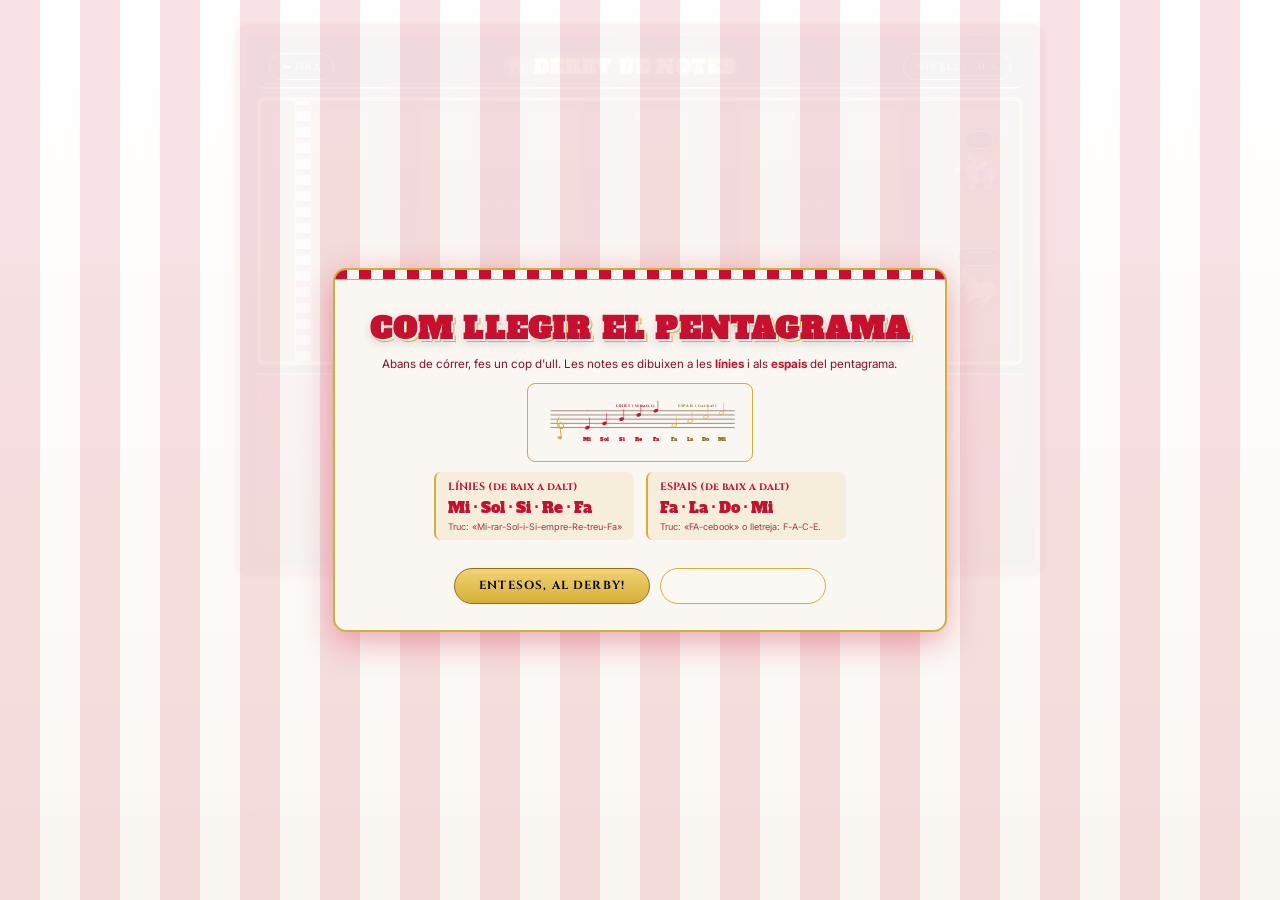
==== jocs/derby/index.html @ 0a85759d "1" ====
<!DOCTYPE html>
<html lang="ca">
<head>
<meta charset="UTF-8">
<meta name="viewport" content="width=device-width, initial-scale=1.0">
<title>Derby de Notes — Fira Musical</title>
<link rel="stylesheet" href="../../style.css">
<style>
  body {
    margin: 0;
    overflow: hidden;
    height: 100vh;
    display: flex;
    flex-direction: column;
    align-items: center;
    justify-content: center;
    user-select: none;
  }

  #game-cabinet {
    width: 95vw;
    height: 92vh;
    background:
      radial-gradient(ellipse at top, rgba(212, 175, 55, 0.18) 0%, transparent 60%),
      linear-gradient(180deg, #2A0E14 0%, #14070A 100%);
    border: 18px solid var(--circ-vermell-fosc);
    border-radius: 20px;
    box-shadow:
      inset 0 0 60px rgba(0, 0, 0, 0.9),
      0 0 40px rgba(200, 16, 46, 0.4),
      0 0 0 4px var(--circ-daurat);
    display: flex;
    flex-direction: column;
    padding: 16px;
    box-sizing: border-box;
    position: relative;
  }

  header {
    display: flex;
    justify-content: space-between;
    align-items: center;
    padding: 10px 18px;
    border-bottom: 3px double var(--circ-daurat);
    margin-bottom: 12px;
    background: rgba(0, 0, 0, 0.5);
    border-radius: 10px;
  }

  header h1 {
    font-family: 'Alfa Slab One', 'Georgia', serif;
    font-size: 1.8rem;
    color: #FFE082;
    text-shadow:
      0 2px 6px rgba(0,0,0,0.9),
      0 0 10px rgba(255,224,130,0.8),
      0 0 24px rgba(212,175,55,0.6);
    letter-spacing: 0.04em;
    margin: 0;
  }

  .pill {
    background: rgba(0, 0, 0, 0.6);
    padding: 8px 18px;
    border-radius: 999px;
    border: 1.5px solid var(--circ-daurat);
    font-family: 'Cinzel', serif;
    font-size: 0.95rem;
    letter-spacing: 0.1em;
    color: var(--circ-crema);
    cursor: pointer;
    transition: all 0.2s;
  }

  .pill:hover { background: rgba(212, 175, 55, 0.2); transform: translateY(-1px); }
  .pill .num { color: var(--circ-daurat-clar); font-weight: 700; }

  #racetrack {
    flex: 1;
    background:
      repeating-linear-gradient(90deg, #6B3410 0, #6B3410 80px, #8B4513 80px, #8B4513 160px);
    border: 6px solid var(--circ-daurat);
    border-radius: 10px;
    position: relative;
    overflow: hidden;
    display: flex;
    flex-direction: column;
    justify-content: space-around;
    padding: 20px 0;
    box-shadow: inset 0 0 30px rgba(0, 0, 0, 0.7);
  }

  .lane {
    height: 100px;
    border-bottom: 2px dashed rgba(212, 175, 55, 0.4);
    position: relative;
    display: flex;
    align-items: center;
  }

  .lane:last-child { border-bottom: none; }

  .runner {
    width: 100px;
    height: 80px;
    position: absolute;
    right: 10px;
    font-size: 4rem;
    display: flex;
    justify-content: center;
    align-items: center;
    filter: drop-shadow(4px 4px 6px rgba(0, 0, 0, 0.7));
    transition: right 0.5s cubic-bezier(0.25, 0.46, 0.45, 0.94);
    z-index: 10;
  }

  .runner-label {
    position: absolute;
    top: -22px;
    font-family: 'Cinzel', serif;
    font-size: 0.85rem;
    background: rgba(0, 0, 0, 0.85);
    padding: 3px 10px;
    border-radius: 999px;
    color: white;
    white-space: nowrap;
    letter-spacing: 0.1em;
    border: 1px solid var(--circ-daurat);
  }

  #finish-line {
    position: absolute;
    left: 50px;
    top: 0;
    bottom: 0;
    width: 24px;
    background: repeating-linear-gradient(0deg,
      var(--circ-crema), var(--circ-crema) 12px,
      var(--circ-vermell), var(--circ-vermell) 24px);
    z-index: 5;
    box-shadow: 0 0 12px rgba(0, 0, 0, 0.8), 0 0 20px var(--circ-daurat);
    border-left: 2px solid var(--circ-daurat);
    border-right: 2px solid var(--circ-daurat);
  }

  #control-panel {
    background: linear-gradient(180deg, var(--circ-vermell-fosc) 0%, #4A0712 100%);
    border-top: 4px solid var(--circ-daurat);
    padding: 18px;
    border-radius: 0 0 12px 12px;
    height: 270px;
    display: flex;
    flex-direction: column;
    align-items: center;
    gap: 14px;
    margin-top: 12px;
  }

  #question-display {
    background: rgba(0, 0, 0, 0.7);
    color: var(--circ-daurat-clar);
    font-family: 'Cinzel', serif;
    font-size: 1.4rem;
    padding: 16px;
    border: 2px solid var(--circ-daurat);
    border-radius: 12px;
    width: 85%;
    text-align: center;
    box-shadow: 0 0 20px rgba(212, 175, 55, 0.3);
    min-height: 80px;
    display: flex;
    align-items: center;
    justify-content: center;
    flex-wrap: wrap;
    gap: 12px;
  }

  #question-display svg { max-height: 100px; }
  #question-display .figura-gran { font-size: 3.5rem; line-height: 1; }

  #answers-container {
    display: flex;
    gap: 16px;
    width: 100%;
    justify-content: center;
  }

  .ans-btn {
    background: linear-gradient(180deg, var(--circ-crema) 0%, #E5DDD0 100%);
    color: var(--circ-vermell-fosc);
    font-family: 'Cinzel', serif;
    font-weight: 700;
    font-size: 1.1rem;
    letter-spacing: 0.05em;
    padding: 16px;
    border: 3px solid var(--circ-daurat);
    border-radius: 12px;
    width: 24%;
    cursor: pointer;
    box-shadow: 0 5px 0 var(--circ-daurat-fosc), 0 8px 14px rgba(0, 0, 0, 0.5);
    transition: 0.12s;
  }

  .ans-btn:active { transform: translateY(4px); box-shadow: 0 1px 0 var(--circ-daurat-fosc); }
  .ans-btn:hover:not(:disabled) { background: white; transform: translateY(-1px); }
  .ans-btn:disabled { cursor: default; opacity: 0.8; }

  .correct {
    background: linear-gradient(180deg, #4caf50, #2e7d32) !important;
    border-color: #1b5e20 !important;
    color: white !important;
    box-shadow: 0 0 24px #4caf50 !important;
  }

  .wrong {
    background: linear-gradient(180deg, var(--circ-vermell-brillant), var(--circ-vermell-fosc)) !important;
    border-color: var(--circ-negre) !important;
    color: white !important;
    animation: shake 0.3s;
  }

  @keyframes shake {
    0%, 100% { transform: translateX(0); }
    25% { transform: translateX(-6px); }
    75% { transform: translateX(6px); }
  }

  .modal {
    position: fixed;
    inset: 0;
    background:
      repeating-linear-gradient(90deg,
        rgba(200, 16, 46, 0.12) 0,
        rgba(200, 16, 46, 0.12) 60px,
        transparent 60px,
        transparent 120px),
      linear-gradient(180deg, rgba(255,255,255,0.96), rgba(250,247,242,0.98));
    z-index: 2000;
    display: flex;
    justify-content: center;
    align-items: center;
  }

  .modal-box {
    background: var(--circ-crema);
    border: 3px double var(--circ-daurat);
    padding: 40px 48px;
    text-align: center;
    border-radius: 20px;
    max-width: 880px;
    width: 92%;
    box-shadow:
      inset 0 2px 0 rgba(255,255,255,0.9),
      0 14px 50px rgba(200, 16, 46, 0.35);
    display: flex;
    flex-direction: column;
    align-items: center;
    position: relative;
    overflow: hidden;
  }
  .modal-box::before {
    content: '';
    position: absolute;
    top: 0; left: 0; right: 0;
    height: 14px;
    background: repeating-linear-gradient(90deg,
      var(--circ-vermell) 0, var(--circ-vermell) 18px,
      var(--circ-crema) 18px, var(--circ-crema) 36px);
    border-bottom: 2px solid var(--circ-daurat);
  }

  .modal-box h1 {
    font-family: 'Alfa Slab One', 'Georgia', serif;
    color: var(--circ-vermell);
    text-shadow:
      3px 3px 0 var(--circ-crema),
      4px 4px 0 var(--circ-daurat),
      0 6px 16px rgba(0,0,0,0.15);
    font-size: 2.8rem;
    margin: 18px 0 12px;
    letter-spacing: 0.04em;
  }

  .modal-box p { font-family: 'Inter', sans-serif; color: var(--circ-vermell-fosc); font-size: 1.1rem; }

  #level-grid {
    display: grid;
    grid-template-columns: repeat(3, 1fr);
    gap: 18px;
    margin-top: 28px;
    width: 100%;
  }

  .level-btn {
    background: linear-gradient(180deg, var(--circ-vermell-brillant), var(--circ-vermell));
    border: 3px solid var(--circ-daurat);
    color: var(--circ-crema);
    padding: 22px 16px;
    cursor: pointer;
    border-radius: 12px;
    font-family: 'Cinzel', 'Georgia', serif;
    font-size: 1rem;
    transition: 0.25s;
    display: flex;
    flex-direction: column;
    justify-content: center;
    align-items: center;
    gap: 8px;
    min-height: 110px;
    text-align: center;
    box-shadow: inset 0 2px 0 rgba(255,255,255,0.3), 0 6px 16px rgba(200,16,46,0.35);
  }

  .level-btn:hover {
    transform: translateY(-4px) scale(1.03);
    box-shadow: 0 12px 28px rgba(200, 16, 46, 0.5), 0 0 24px rgba(212,175,55,0.55);
  }

  .level-btn .nivell-num {
    font-family: 'Alfa Slab One', 'Georgia', serif;
    color: var(--circ-daurat-clar);
    font-size: 1.3rem;
    text-shadow: 0 2px 4px rgba(0,0,0,0.4);
  }

  .level-btn.completed {
    background: linear-gradient(180deg, #66bb6a, #2e7d32);
    border-color: var(--circ-daurat);
    box-shadow: 0 0 20px rgba(76, 175, 80, 0.5);
  }

  .level-btn.completed::after { content: "🏆"; font-size: 1.4rem; }

  .btn-modal {
    background: linear-gradient(180deg, var(--circ-daurat-clar), var(--circ-daurat));
    border: 2px solid var(--circ-daurat-fosc);
    padding: 14px 36px;
    font-family: 'Cinzel', serif;
    font-size: 1.1rem;
    font-weight: 700;
    letter-spacing: 0.1em;
    cursor: pointer;
    margin-top: 18px;
    border-radius: 999px;
    color: var(--circ-negre);
    text-transform: uppercase;
    transition: 0.2s;
  }

  .btn-modal:hover { background: var(--circ-crema); transform: translateY(-2px); }
  .btn-modal.secundari { background: rgba(255,255,255,0.1); color: var(--circ-crema); border-color: var(--circ-daurat); }
</style>
<script src="../../data/escalat.js" defer></script>
</head>
<body>

<div class="fons-circ"></div>

<div id="game-cabinet">
  <header>
    <div class="pill" onclick="sortirAFira()">⬅ FIRA</div>
    <h1>🏇 DERBY DE NOTES</h1>
    <div class="pill" onclick="showMenu()">NIVELLS · <span class="num" id="wins-display">0</span>/6</div>
  </header>

  <div id="racetrack">
    <div id="finish-line"></div>
    <div class="lane">
      <div class="runner" id="runner-player">
        🏇
        <div class="runner-label" style="color:#FFD700">TU</div>
      </div>
    </div>
    <div class="lane">
      <div class="runner" id="runner-house">
        🐎
        <div class="runner-label" style="color:var(--circ-vermell-brillant)">RIVAL</div>
      </div>
    </div>
  </div>

  <div id="control-panel">
    <div id="question-display">...</div>
    <div id="answers-container"></div>
  </div>
</div>

<div id="modal-tutorial" class="modal" style="display:none;">
  <div class="modal-box" style="max-width: 920px;">
    <h1>COM LLEGIR EL PENTAGRAMA</h1>
    <p style="margin-bottom:18px;">Abans de córrer, fes un cop d'ull. Les notes es dibuixen a les <strong style="color:var(--circ-vermell);">línies</strong> i als <strong style="color:var(--circ-vermell);">espais</strong> del pentagrama.</p>

    <div id="tutorial-svg" style="background:var(--circ-crema); padding:18px; border-radius:12px; border:2px solid var(--circ-daurat); margin-bottom:16px;"></div>

    <div style="display:grid; grid-template-columns:1fr 1fr; gap:18px; font-family:'Inter',sans-serif; color:var(--circ-vermell-fosc); text-align:left; max-width:780px;">
      <div style="background:rgba(212,175,55,0.12); padding:12px 18px; border-radius:10px; border-left:4px solid var(--circ-daurat);">
        <div style="font-family:'Cinzel',serif; font-weight:700; color:var(--circ-vermell); margin-bottom:6px;">LÍNIES (de baix a dalt)</div>
        <div style="font-size:1.4rem; font-family:'Alfa Slab One',serif; color:var(--circ-vermell);">Mi · Sol · Si · Re · Fa</div>
        <div style="font-size:0.85rem; opacity:0.8; margin-top:4px;">Truc: «Mi-rar-Sol-i-Si-empre-Re-treu-Fa»</div>
      </div>
      <div style="background:rgba(212,175,55,0.12); padding:12px 18px; border-radius:10px; border-left:4px solid var(--circ-daurat);">
        <div style="font-family:'Cinzel',serif; font-weight:700; color:var(--circ-vermell); margin-bottom:6px;">ESPAIS (de baix a dalt)</div>
        <div style="font-size:1.4rem; font-family:'Alfa Slab One',serif; color:var(--circ-vermell);">Fa · La · Do · Mi</div>
        <div style="font-size:0.85rem; opacity:0.8; margin-top:4px;">Truc: «FA-cebook» o lletreja: F-A-C-E.</div>
      </div>
    </div>

    <div style="margin-top:24px; display:flex; gap:14px; flex-wrap:wrap; justify-content:center;">
      <button class="btn-modal" onclick="tancarTutorial(true)">ENTESOS, AL DERBY!</button>
      <button class="btn-modal secundari" onclick="tancarTutorial(false)">SALTAR PER ARA</button>
    </div>
  </div>
</div>

<div id="modal-start" class="modal">
  <div class="modal-box">
    <h1>HIPÒDROM DE LA FIRA</h1>
    <p>Escull un nivell. Encerta ràpid per avançar el cavall i guanyar la cursa.</p>
    <div id="level-grid"></div>
    <div style="display:flex; gap:14px; margin-top:8px;">
      <button class="btn-modal secundari" onclick="obrirTutorial()">📖 REPASSAR PENTAGRAMA</button>
      <button class="btn-modal secundari" onclick="sortirAFira()">⬅ TORNAR A LA FIRA</button>
    </div>
  </div>
</div>

<div id="modal-result" class="modal" style="display:none;">
  <div class="modal-box">
    <h1 id="result-title">VICTÒRIA!</h1>
    <p id="result-msg">El teu cavall ha arribat primer!</p>
    <div style="display:flex; gap:20px; justify-content:center; margin-top: 12px;">
      <button class="btn-modal" onclick="showMenu()">NIVELLS</button>
      <button class="btn-modal secundari" onclick="game.replayLevel()">REPETIR</button>
    </div>
  </div>
</div>

<script src="../../data/notes.js"></script>
<script src="../../data/figures.js"></script>
<script src="../../data/stats.js"></script>
<script>

  const STORAGE_KEY = 'fira_musical_progres';

  function carregarProgresGlobal() {
    try { return JSON.parse(localStorage.getItem(STORAGE_KEY)) || {}; }
    catch { return {}; }
  }

  function desarEstrellesJoc(idJoc, estrelles) {
    const p = carregarProgresGlobal();
    p[idJoc] = Math.max(p[idJoc] || 0, estrelles);
    localStorage.setItem(STORAGE_KEY, JSON.stringify(p));
  }

  function sortirAFira() { window.location.href = '../../index.html'; }

  const N = window.FIRA_NOTES;
  const F = window.FIRA_FIGURES;

  function svgNota(nota) {
    return `<div style="background:rgba(250,247,242,0.95);padding:8px;border-radius:8px;width:180px;height:110px;">${N.svgPentagrama(nota, { ample: 200, alt: 110 })}</div>`;
  }

  function preguntaNota(nivell) {
    const correcta = N.aleatoria(nivell);
    const dist = N.distractors(correcta, 2, nivell);
    const opcions = [correcta, ...dist];
    return {
      q: svgNota(correcta) + `<div style="font-family:'Cinzel',serif;width:100%;">Quina nota és?</div>`,
      options: opcions.map(o => o.nom),
      correct: 0,
      _shuffleKey: correcta.nom
    };
  }

  function preguntaFigura() {
    const correcta = F.aleatoria();
    const dist = F.distractors(correcta, 2);
    return {
      q: `<div class="figura-gran">${correcta.simbol}</div><div style="width:100%;">Quina figura és?</div>`,
      options: [correcta.nom, ...dist.map(d => d.nom)],
      correct: 0
    };
  }

  function preguntaValor() {
    const correcta = F.aleatoria();
    const equiv = {
      'rodona': 'Val 4 negres',
      'blanca': 'Val 2 negres',
      'negra':  'Val 1 pulsació',
      'corxera': 'Val mitja negra',
      'semicorxera': "Val un quart de negra"
    };
    const dist = F.distractors(correcta, 2);
    return {
      q: `<div style="width:100%;">Quina figura ${equiv[correcta.id].toLowerCase()}?</div>`,
      options: [correcta.nom, ...dist.map(d => d.nom)],
      correct: 0
    };
  }

  function preguntaEquivalencia() {
    const tipus = Math.random();
    if (tipus < 0.5) {
      const fig = F.FIGURES[Math.floor(Math.random() * 4)];
      const correctaText = fig.simbol + ' = ' + fig.valor + ' negr' + (fig.valor === 1 ? 'a' : 'es');
      return {
        q: `<div style="width:100%;">Quina equivalència és correcta?</div>`,
        options: [correctaText, fig.simbol + ' = ' + (fig.valor * 2) + ' negres', fig.simbol + ' = ' + (fig.valor / 2) + ' negres'],
        correct: 0
      };
    } else {
      const a = F.MAPA.blanca, b = F.MAPA.negra;
      const opcionsCorr = ['Una blanca = 2 negres', 'Una rodona = 4 negres', 'Una negra = 2 corxeres', 'Una corxera = 2 semicorxeres'];
      const opcionsErr = ['Una blanca = 4 negres', 'Una negra = 2 blanques', 'Una rodona = 2 blanques i 1 negra', 'Una corxera = 1 negra'];
      const c = opcionsCorr[Math.floor(Math.random() * opcionsCorr.length)];
      const e1 = opcionsErr[Math.floor(Math.random() * opcionsErr.length)];
      let e2 = opcionsErr[Math.floor(Math.random() * opcionsErr.length)];
      while (e2 === e1) e2 = opcionsErr[Math.floor(Math.random() * opcionsErr.length)];
      return {
        q: `<div style="width:100%;">Quina equivalència és correcta?</div>`,
        options: [c, e1, e2],
        correct: 0
      };
    }
  }

  function generarPool(generador, n) {
    const pool = [];
    for (let i = 0; i < n; i++) pool.push(generador());
    return pool;
  }

  const NIVELLS_DERBY = [
    {
      nom: "Notes en línia",
      descripcio: "Mi · Sol · Si · Re · Fa",
      poolFn: () => generarPool(() => preguntaNota(1), 18)
    },
    {
      nom: "Notes en espai",
      descripcio: "Fa · La · Do · Mi",
      poolFn: () => generarPool(() => preguntaNota(2), 18)
    },
    {
      nom: "Pentagrama complet",
      descripcio: "Totes les notes",
      poolFn: () => generarPool(() => preguntaNota(3), 20)
    },
    {
      nom: "Reconèixer figures",
      descripcio: "Rodona, blanca, negra…",
      poolFn: () => generarPool(preguntaFigura, 18)
    },
    {
      nom: "Valor de les figures",
      descripcio: "Quant val cada una?",
      poolFn: () => generarPool(preguntaValor, 18)
    },
    {
      nom: "Equivalències",
      descripcio: "El gran repte",
      poolFn: () => generarPool(preguntaEquivalencia, 18)
    }
  ];

  class Game {
    constructor() {
      this.isPlaying = false;
      this.audioCtx = null;
      this.currentLevel = 0;
      this.currentPool = [];
      this.playerPos = 10;
      this.housePos = 10;
      this.finishLine = 0;
      this.houseInterval = null;
      this.completedLevels = this.loadCompleted();
    }

    loadCompleted() {
      try {
        const data = JSON.parse(localStorage.getItem('derby_completed')) || [];
        return data.length === 6 ? data : [false, false, false, false, false, false];
      } catch { return [false, false, false, false, false, false]; }
    }

    saveCompleted() {
      localStorage.setItem('derby_completed', JSON.stringify(this.completedLevels));
      const completats = this.completedLevels.filter(x => x).length;
      let estrelles = 0;
      if (completats >= 1) estrelles = 1;
      if (completats >= 3) estrelles = 2;
      if (completats >= 6) estrelles = 3;
      desarEstrellesJoc('derby', estrelles);
      window.FiraStats && FiraStats.registrar('derby', 'nivell_completat');
      window.FiraStats && FiraStats.registrar('derby', 'estrelles_actualitzades', { estrelles });
    }

    initLevel(levelIdx) {
      this.currentLevel = levelIdx;
      document.getElementById('modal-start').style.display = 'none';
      this.initAudio();
      this.resetRace();
      window.FiraStats && FiraStats.registrar('derby', 'partida_iniciada', { nivell: levelIdx });
    }

    initAudio() {
      if (!this.audioCtx) {
        this.audioCtx = new (window.AudioContext || window.webkitAudioContext)();
      }
    }

    playTone(freq, type, duration) {
      if (!this.audioCtx) return;
      const osc = this.audioCtx.createOscillator();
      const gain = this.audioCtx.createGain();
      osc.type = type;
      osc.frequency.setValueAtTime(freq, this.audioCtx.currentTime);
      gain.gain.setValueAtTime(0.1, this.audioCtx.currentTime);
      gain.gain.exponentialRampToValueAtTime(0.01, this.audioCtx.currentTime + duration);
      osc.connect(gain);
      gain.connect(this.audioCtx.destination);
      osc.start();
      osc.stop(this.audioCtx.currentTime + duration);
    }

    playFanfare() {
      [523, 659, 783, 1046].forEach((f, i) => {
        setTimeout(() => this.playTone(f, 'square', 0.3), i * 150);
      });
    }

    playGallop() {
      if (!this.audioCtx) return;
      const bufferSize = this.audioCtx.sampleRate * 0.1;
      const buffer = this.audioCtx.createBuffer(1, bufferSize, this.audioCtx.sampleRate);
      const data = buffer.getChannelData(0);
      for (let i = 0; i < bufferSize; i++) data[i] = Math.random() * 2 - 1;
      const noise = this.audioCtx.createBufferSource();
      noise.buffer = buffer;
      const gain = this.audioCtx.createGain();
      gain.gain.value = 0.1;
      noise.connect(gain);
      gain.connect(this.audioCtx.destination);
      noise.start();
    }

    resetRace() {
      document.getElementById('modal-result').style.display = 'none';
      this.isPlaying = true;
      this.playerPos = 10;
      this.housePos = 10;
      this.updatePositions();

      const trackWidth = document.getElementById('racetrack').offsetWidth;
      this.finishLine = trackWidth - 80;

      this.playFanfare();

      this.currentPool = NIVELLS_DERBY[this.currentLevel].poolFn();
      this.currentPool.sort(() => Math.random() - 0.5);

      this.nextQuestion();
      this.startHouseAI();
    }

    updatePositions() {
      document.getElementById('runner-player').style.right = this.playerPos + 'px';
      document.getElementById('runner-house').style.right = this.housePos + 'px';
    }

    startHouseAI() {
      if (this.houseInterval) clearInterval(this.houseInterval);
      const baseSpeed = 0.3 + (this.currentLevel * 0.12);
      const mistakeChance = Math.max(0.05, 0.2 - (this.currentLevel * 0.025));

      this.houseInterval = setInterval(() => {
        if (!this.isPlaying) return;
        if (Math.random() < mistakeChance) return;
        const speed = baseSpeed + (Math.random() * 0.5);
        this.housePos += speed;
        this.updatePositions();
        if (this.housePos >= this.finishLine) this.endRace('house');
      }, 50);
    }

    nextQuestion() {
      if (!this.isPlaying) return;

      if (this.currentPool.length === 0) {
        this.currentPool = NIVELLS_DERBY[this.currentLevel].poolFn();
        this.currentPool.sort(() => Math.random() - 0.5);
      }

      const q = this.currentPool.pop();
      document.getElementById('question-display').innerHTML = q.q;

      const container = document.getElementById('answers-container');
      container.innerHTML = '';

      const opts = q.options.map((t, i) => ({ txt: t, isC: i === q.correct }));
      opts.sort(() => Math.random() - 0.5);

      opts.forEach(o => {
        const btn = document.createElement('button');
        btn.className = 'ans-btn';
        btn.innerText = o.txt;
        btn.onclick = () => this.checkAnswer(o.isC, btn);
        container.appendChild(btn);
      });
    }

    checkAnswer(isCorrect, btnElement) {
      if (!this.isPlaying) return;
      document.querySelectorAll('.ans-btn').forEach(x => x.disabled = true);

      if (this.audioCtx && this.audioCtx.state === 'suspended') this.audioCtx.resume();

      if (isCorrect) {
        this.playGallop();
        this.playerPos += 42;
        this.updatePositions();
        btnElement.classList.add('correct');
        window.FiraStats && FiraStats.registrar('derby', 'encert');

        if (this.playerPos >= this.finishLine) this.endRace('player');
        else setTimeout(() => this.nextQuestion(), 500);
      } else {
        this.playTone(150, 'sawtooth', 0.3);
        btnElement.classList.add('wrong');
        this.playerPos = Math.max(0, this.playerPos - 10);
        this.updatePositions();
        window.FiraStats && FiraStats.registrar('derby', 'error');
        setTimeout(() => { if (this.isPlaying) this.nextQuestion(); }, 700);
      }
    }

    endRace(winner) {
      this.isPlaying = false;
      clearInterval(this.houseInterval);

      const modal = document.getElementById('modal-result');
      const title = document.getElementById('result-title');
      const msg = document.getElementById('result-msg');
      modal.style.display = 'flex';

      if (winner === 'player') {
        this.playFanfare();
        title.innerText = "VICTÒRIA!";
        title.style.color = "var(--circ-daurat-clar)";
        msg.innerText = "Has guanyat el nivell «" + NIVELLS_DERBY[this.currentLevel].nom + "».";
        this.completedLevels[this.currentLevel] = true;
        this.saveCompleted();
        this.updateMenu();
      } else {
        this.playTone(100, 'sawtooth', 1);
        title.innerText = "T'HA GUANYAT!";
        title.style.color = "var(--circ-vermell-brillant)";
        msg.innerText = "El rival ha arribat primer. Torna-ho a provar.";
      }
    }

    replayLevel() { this.resetRace(); }

    updateMenu() {
      const grid = document.getElementById('level-grid');
      grid.innerHTML = "";
      const total = this.completedLevels.filter(x => x).length;
      document.getElementById('wins-display').innerText = total;

      NIVELLS_DERBY.forEach((nv, idx) => {
        const btn = document.createElement('div');
        btn.className = "level-btn";
        if (this.completedLevels[idx]) btn.classList.add('completed');
        btn.innerHTML = `
          <div class="nivell-num">Nivell ${idx + 1}</div>
          <div>${nv.nom}</div>
          <div style="font-size:0.85em;color:rgba(250,247,242,0.6);">${nv.descripcio}</div>
        `;
        btn.onclick = () => this.initLevel(idx);
        grid.appendChild(btn);
      });
    }
  }

  const game = new Game();

  function showMenu() {
    document.getElementById('modal-result').style.display = 'none';
    game.isPlaying = false;
    clearInterval(game.houseInterval);
    game.updateMenu();
    document.getElementById('modal-start').style.display = 'flex';
  }

  // ============================================================
  // TUTORIAL — pentagrama explicat línia per línia / espai per espai
  // ============================================================
  function generarSvgTutorial() {
    const w = 760, h = 200;
    const xStart = 40, xEnd = w - 20;
    const cyMi = 120;
    const sep = 16;
    const colorLin = '#5A2A1C';
    const colorVermell = '#C8102E';
    const colorDaurat = '#D4AF37';

    const linies = [0, 1, 2, 3, 4].map(i => {
      const y = cyMi - i * sep;
      return `<line x1="${xStart}" y1="${y}" x2="${xEnd}" y2="${y}" stroke="${colorLin}" stroke-width="2"/>`;
    }).join('');

    const clauSol = `<g transform="translate(${xStart + 16} ${cyMi - 50}) scale(1.5)"
                       fill="none" stroke="${colorDaurat}" stroke-width="2.6" stroke-linecap="round" stroke-linejoin="round">
                       <path d="M 11 8 C 4 14, 4 28, 12 34 C 22 40, 26 28, 18 22 C 10 18, 8 32, 14 36 L 16 54 C 16 62, 8 62, 8 56" />
                       <circle cx="14" cy="59" r="3" fill="${colorDaurat}"/>
                     </g>`;

    // Línies: Mi (0), Sol (1), Si (2), Re (3), Fa (4) — de baix a dalt
    const noms_linia = ['Mi', 'Sol', 'Si', 'Re', 'Fa'];
    // Espais: Fa (0.5), La (1.5), Do (2.5), Mi (3.5)
    const noms_espai = ['Fa', 'La', 'Do', 'Mi'];

    let notes = '';
    // Notes a les línies (cap negre)
    noms_linia.forEach((nom, i) => {
      const x = 180 + i * 65;
      const y = cyMi - i * sep;
      notes += `
        <ellipse cx="${x}" cy="${y}" rx="9" ry="6.5" fill="${colorVermell}" transform="rotate(-20 ${x} ${y})"/>
        <line x1="${x + 8}" y1="${y - 2}" x2="${x + 8}" y2="${y - 38}" stroke="${colorVermell}" stroke-width="2"/>
        <text x="${x}" y="${cyMi + 50}" font-family="Alfa Slab One, Georgia, serif" font-size="20" fill="${colorVermell}" text-anchor="middle">${nom}</text>
      `;
    });
    // Notes als espais (cap obert per diferenciar)
    noms_espai.forEach((nom, i) => {
      const x = 510 + i * 60;
      const y = cyMi - (0.5 + i) * sep;
      notes += `
        <ellipse cx="${x}" cy="${y}" rx="9" ry="6.5" fill="none" stroke="${colorDaurat}" stroke-width="2.5" transform="rotate(-20 ${x} ${y})"/>
        <line x1="${x + 8}" y1="${y - 2}" x2="${x + 8}" y2="${y - 38}" stroke="${colorDaurat}" stroke-width="2"/>
        <text x="${x}" y="${cyMi + 50}" font-family="Alfa Slab One, Georgia, serif" font-size="20" fill="#8B6F1A" text-anchor="middle">${nom}</text>
      `;
    });

    return `<svg viewBox="0 0 ${w} ${h}" xmlns="http://www.w3.org/2000/svg" style="display:block;width:100%;height:auto;">
      ${linies}${clauSol}${notes}
      <line x1="180" y1="50" x2="180" y2="60" stroke="${colorVermell}" stroke-width="1" stroke-dasharray="2 2"/>
      <text x="365" y="40" font-family="Cinzel, serif" font-size="14" fill="${colorVermell}" text-anchor="middle" font-weight="700" letter-spacing="2">LÍNIES (vermell)</text>
      <text x="600" y="40" font-family="Cinzel, serif" font-size="14" fill="#8B6F1A" text-anchor="middle" font-weight="700" letter-spacing="2">ESPAIS (daurat)</text>
    </svg>`;
  }

  function obrirTutorial() {
    document.getElementById('tutorial-svg').innerHTML = generarSvgTutorial();
    document.getElementById('modal-start').style.display = 'none';
    document.getElementById('modal-tutorial').style.display = 'flex';
  }

  function tancarTutorial(marcarVist) {
    if (marcarVist) {
      localStorage.setItem('derby_tutorial_vist', '1');
    }
    document.getElementById('modal-tutorial').style.display = 'none';
    document.getElementById('modal-start').style.display = 'flex';
  }

  window.onload = function () {
    game.updateMenu();
    if (!localStorage.getItem('derby_tutorial_vist')) {
      obrirTutorial();
    }
  };
</script>

</body>
</html>
---- style.css ----
/* ============================================================
   FIRA MUSICAL — Estètica de circ clàssic
   Paleta: vermell carmesí, daurat, crema, negre profund
   ============================================================ */

@import url('https://fonts.googleapis.com/css2?family=Alfa+Slab+One&family=Cinzel:wght@500;700&family=Inter:wght@400;500;600;700&display=swap');

:root {
  --circ-vermell: #C8102E;
  --circ-vermell-fosc: #8B0E22;
  --circ-vermell-brillant: #E63946;
  --circ-daurat: #D4AF37;
  --circ-daurat-clar: #F2D374;
  --circ-daurat-fosc: #8B6F1A;
  --circ-crema: #FAF7F2;
  --circ-blanc: #FFFFFF;
  --circ-negre: #0A0608;
  --circ-negre-vellut: #1A1014;

  --ombra-daurada: 0 0 24px rgba(212, 175, 55, 0.4);
  --ombra-profunda: 0 12px 40px rgba(0, 0, 0, 0.6);
  --ombra-text: 0 2px 8px rgba(0, 0, 0, 0.8);

  --transicio: 0.35s cubic-bezier(0.4, 0, 0.2, 1);
}

* { box-sizing: border-box; margin: 0; padding: 0; }

html, body {
  width: 100%;
  min-height: 100vh;
  background: var(--circ-crema);
  color: var(--circ-vermell-fosc);
  font-family: 'Inter', system-ui, sans-serif;
  overflow-x: hidden;
  -webkit-font-smoothing: antialiased;
}

/* ============================================================
   FONS — Carpa de circ: ratlles vermelles sobre crema
   ============================================================ */

.fons-circ {
  position: fixed;
  inset: 0;
  background:
    radial-gradient(ellipse at top, rgba(255, 255, 255, 0.6) 0%, transparent 55%),
    radial-gradient(ellipse at bottom, rgba(200, 16, 46, 0.12) 0%, transparent 60%),
    var(--circ-crema);
  z-index: -2;
}

.fons-circ::before {
  content: '';
  position: absolute;
  inset: 0;
  background-image: repeating-linear-gradient(
    90deg,
    rgba(200, 16, 46, 0.10) 0px,
    rgba(200, 16, 46, 0.10) 80px,
    transparent 80px,
    transparent 160px
  );
  opacity: 0.7;
  mask-image: linear-gradient(180deg, black 0%, transparent 60%);
  -webkit-mask-image: linear-gradient(180deg, black 0%, transparent 60%);
}

/* Bombetes parpadejants al voltant */
.fons-circ::after {
  content: '';
  position: absolute;
  inset: 0;
  background-image:
    radial-gradient(circle at 5% 10%, var(--circ-daurat) 0px, transparent 3px),
    radial-gradient(circle at 15% 8%, var(--circ-daurat) 0px, transparent 3px),
    radial-gradient(circle at 28% 12%, var(--circ-daurat) 0px, transparent 3px),
    radial-gradient(circle at 42% 9%, var(--circ-daurat) 0px, transparent 3px),
    radial-gradient(circle at 58% 11%, var(--circ-daurat) 0px, transparent 3px),
    radial-gradient(circle at 72% 8%, var(--circ-daurat) 0px, transparent 3px),
    radial-gradient(circle at 85% 13%, var(--circ-daurat) 0px, transparent 3px),
    radial-gradient(circle at 95% 10%, var(--circ-daurat) 0px, transparent 3px);
  animation: bombetes 3s ease-in-out infinite alternate;
}

@keyframes bombetes {
  0%   { opacity: 0.7; filter: drop-shadow(0 0 6px var(--circ-daurat)); }
  50%  { opacity: 1;   filter: drop-shadow(0 0 14px var(--circ-daurat-fosc)); }
  100% { opacity: 0.85; filter: drop-shadow(0 0 8px var(--circ-daurat)); }
}

/* ============================================================
   TIPOGRAFIA
   ============================================================ */

.titol-circ {
  font-family: 'Alfa Slab One', 'Georgia', serif;
  color: var(--circ-vermell);
  text-shadow:
    3px 3px 0 var(--circ-crema),
    4px 4px 0 var(--circ-daurat),
    0 6px 16px rgba(0, 0, 0, 0.25);
  letter-spacing: 0.04em;
  text-transform: uppercase;
}

.subtitol-circ {
  font-family: 'Cinzel', serif;
  color: var(--circ-vermell-fosc);
  letter-spacing: 0.2em;
  text-transform: uppercase;
  font-weight: 500;
}

.text-circ {
  font-family: 'Inter', sans-serif;
  color: var(--circ-vermell-fosc);
}

/* ============================================================
   COMPONENTS — Glassmorphism + filigrana daurada
   ============================================================ */

.panel-glass {
  background: rgba(250, 247, 242, 0.96);
  border: 2.5px solid var(--circ-daurat);
  border-radius: 20px;
  box-shadow:
    inset 0 1px 0 rgba(255, 255, 255, 0.8),
    0 14px 40px rgba(200, 16, 46, 0.25),
    var(--ombra-profunda);
  color: var(--circ-vermell-fosc);
}

.btn-circ {
  font-family: 'Cinzel', serif;
  font-weight: 700;
  letter-spacing: 0.12em;
  text-transform: uppercase;
  padding: 14px 36px;
  border-radius: 999px;
  border: 2px solid var(--circ-daurat);
  background: linear-gradient(180deg, var(--circ-vermell-brillant) 0%, var(--circ-vermell) 50%, var(--circ-vermell-fosc) 100%);
  color: var(--circ-crema);
  cursor: pointer;
  transition: all var(--transicio);
  box-shadow:
    inset 0 1px 0 rgba(255, 255, 255, 0.25),
    inset 0 -2px 0 rgba(0, 0, 0, 0.3),
    0 6px 16px rgba(200, 16, 46, 0.4);
  text-shadow: var(--ombra-text);
}

.btn-circ:hover {
  transform: translateY(-2px) scale(1.03);
  box-shadow:
    inset 0 1px 0 rgba(255, 255, 255, 0.3),
    inset 0 -2px 0 rgba(0, 0, 0, 0.3),
    0 10px 28px rgba(200, 16, 46, 0.6),
    var(--ombra-daurada);
}

.btn-circ:active { transform: translateY(0) scale(1); }

.btn-circ-secundari {
  background: linear-gradient(180deg, rgba(250, 247, 242, 0.95) 0%, rgba(220, 215, 205, 0.95) 100%);
  color: var(--circ-vermell-fosc);
  border-color: var(--circ-daurat);
}

/* ============================================================
   CARPA — Card amb forma de tenda de circ
   ============================================================ */

.carpa {
  position: relative;
  width: 100%;
  max-width: 280px;
  min-width: 200px;
  height: 360px;
  cursor: pointer;
  transition: transform var(--transicio), filter var(--transicio);
  display: flex;
  flex-direction: column;
  align-items: center;
  text-align: center;
  margin: 0 auto;
}

.carpa:hover:not(.bloquejada) {
  transform: translateY(-8px) scale(1.04);
  filter: drop-shadow(0 20px 30px rgba(200, 16, 46, 0.5));
}

.carpa.bloquejada {
  cursor: not-allowed;
  filter: grayscale(0.85) brightness(0.5);
}

/* Tendal triangular de la carpa */
.carpa-tendal {
  width: 100%;
  height: 90px;
  clip-path: polygon(50% 0%, 100% 100%, 0% 100%);
  background: repeating-linear-gradient(
    90deg,
    var(--circ-vermell) 0,
    var(--circ-vermell) 24px,
    var(--circ-crema) 24px,
    var(--circ-crema) 48px
  );
  border-bottom: 4px solid var(--circ-daurat);
  filter: drop-shadow(0 4px 12px rgba(0, 0, 0, 0.6));
  position: relative;
}

.carpa-tendal::after {
  content: '★';
  position: absolute;
  top: 8px;
  left: 50%;
  transform: translateX(-50%);
  color: var(--circ-daurat-clar);
  font-size: 28px;
  text-shadow: 0 0 8px var(--circ-daurat), 0 2px 4px rgba(0,0,0,0.8);
}

/* Cos de la carpa */
.carpa-cos {
  width: 100%;
  flex: 1;
  background: linear-gradient(180deg, #FFFFFF 0%, var(--circ-crema) 100%);
  border: 3px solid var(--circ-daurat);
  border-top: none;
  border-radius: 0 0 16px 16px;
  padding: 24px 16px 20px;
  display: flex;
  flex-direction: column;
  justify-content: space-between;
  align-items: center;
  box-shadow:
    inset 0 1px 0 rgba(255, 255, 255, 1),
    inset 0 -3px 10px rgba(200, 16, 46, 0.08),
    0 12px 30px rgba(200, 16, 46, 0.3);
}

.carpa-icona {
  font-size: 72px;
  margin: 8px 0 12px;
  filter: drop-shadow(0 4px 12px rgba(212, 175, 55, 0.5));
}

.carpa-nom {
  font-family: 'Alfa Slab One', 'Georgia', serif;
  font-size: 22px;
  color: var(--circ-vermell);
  text-shadow:
    1px 1px 0 var(--circ-crema),
    2px 2px 0 var(--circ-daurat);
  line-height: 1.1;
  letter-spacing: 0.02em;
}

.carpa-descripcio {
  font-size: 13px;
  color: var(--circ-vermell-fosc);
  margin-top: 8px;
  font-style: italic;
  opacity: 0.85;
}

.carpa-estrelles {
  display: flex;
  gap: 6px;
  margin-top: 12px;
  font-size: 22px;
  color: rgba(212, 175, 55, 0.35);
}

.carpa-estrelles .guanyada {
  color: var(--circ-daurat);
  text-shadow: 0 0 10px var(--circ-daurat-clar);
}

.carpa-cadenat {
  position: absolute;
  top: 50%;
  left: 50%;
  transform: translate(-50%, -50%);
  font-size: 80px;
  color: var(--circ-daurat);
  filter: drop-shadow(0 4px 12px rgba(0, 0, 0, 0.8));
  text-shadow: 0 0 24px var(--circ-daurat);
  pointer-events: none;
}

/* ============================================================
   ESTRELLES DE PUNTUACIÓ
   ============================================================ */

.estrella { color: var(--circ-daurat-clar); text-shadow: 0 0 6px var(--circ-daurat); }
.estrella-buida { color: rgba(212, 175, 55, 0.25); }

/* ============================================================
   ANIMACIONS GENÈRIQUES
   ============================================================ */

@keyframes parpelleig-daurat {
  0%, 100% { box-shadow: 0 0 0 rgba(212, 175, 55, 0); }
  50%      { box-shadow: 0 0 24px var(--circ-daurat); }
}

@keyframes entrada-carpa {
  from { opacity: 0; transform: translateY(30px) scale(0.9); }
  to   { opacity: 1; transform: translateY(0) scale(1); }
}

.entrada-carpa { animation: entrada-carpa 0.6s cubic-bezier(0.34, 1.56, 0.64, 1) backwards; }

/* ============================================================
   UTILS
   ============================================================ */

.amagat { display: none !important; }
.hidden { display: none !important; }
.centre { display: flex; align-items: center; justify-content: center; }
.columna { display: flex; flex-direction: column; }
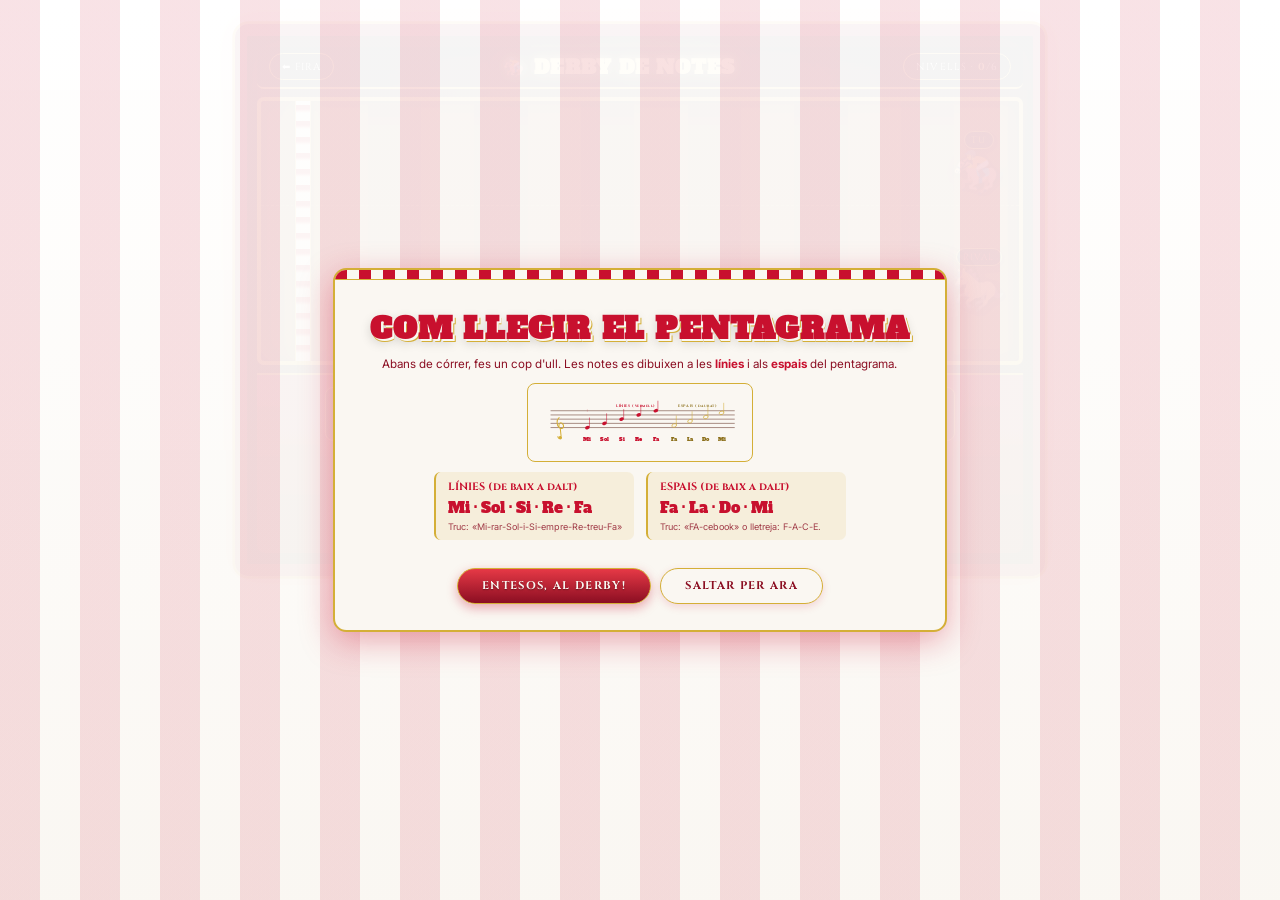
==== commit 704f8575: "4" ====
--- a/jocs/derby/index.html
+++ b/jocs/derby/index.html
@@ -332,23 +332,32 @@
   .level-btn.completed::after { content: "🏆"; font-size: 1.4rem; }
 
   .btn-modal {
-    background: linear-gradient(180deg, var(--circ-daurat-clar), var(--circ-daurat));
-    border: 2px solid var(--circ-daurat-fosc);
+    background: linear-gradient(180deg, var(--circ-vermell-brillant), var(--circ-vermell-fosc));
+    border: 2.5px solid var(--circ-daurat);
     padding: 14px 36px;
     font-family: 'Cinzel', serif;
-    font-size: 1.1rem;
+    font-size: 1.05rem;
     font-weight: 700;
-    letter-spacing: 0.1em;
+    letter-spacing: 0.12em;
     cursor: pointer;
     margin-top: 18px;
     border-radius: 999px;
-    color: var(--circ-negre);
+    color: var(--circ-crema);
     text-transform: uppercase;
     transition: 0.2s;
-  }
-
-  .btn-modal:hover { background: var(--circ-crema); transform: translateY(-2px); }
-  .btn-modal.secundari { background: rgba(255,255,255,0.1); color: var(--circ-crema); border-color: var(--circ-daurat); }
+    text-shadow: 0 1px 2px rgba(0,0,0,0.4);
+    box-shadow: 0 6px 16px rgba(200,16,46,0.35);
+  }
+
+  .btn-modal:hover { transform: translateY(-2px); box-shadow: 0 10px 24px rgba(200,16,46,0.5), 0 0 22px rgba(212,175,55,0.4); }
+  .btn-modal.secundari {
+    background: var(--circ-crema);
+    color: var(--circ-vermell-fosc);
+    border-color: var(--circ-daurat);
+    text-shadow: none;
+    box-shadow: 0 4px 12px rgba(200,16,46,0.15);
+  }
+  .btn-modal.secundari:hover { background: white; border-color: var(--circ-vermell); }
 </style>
 <script src="../../data/escalat.js" defer></script>
 </head>
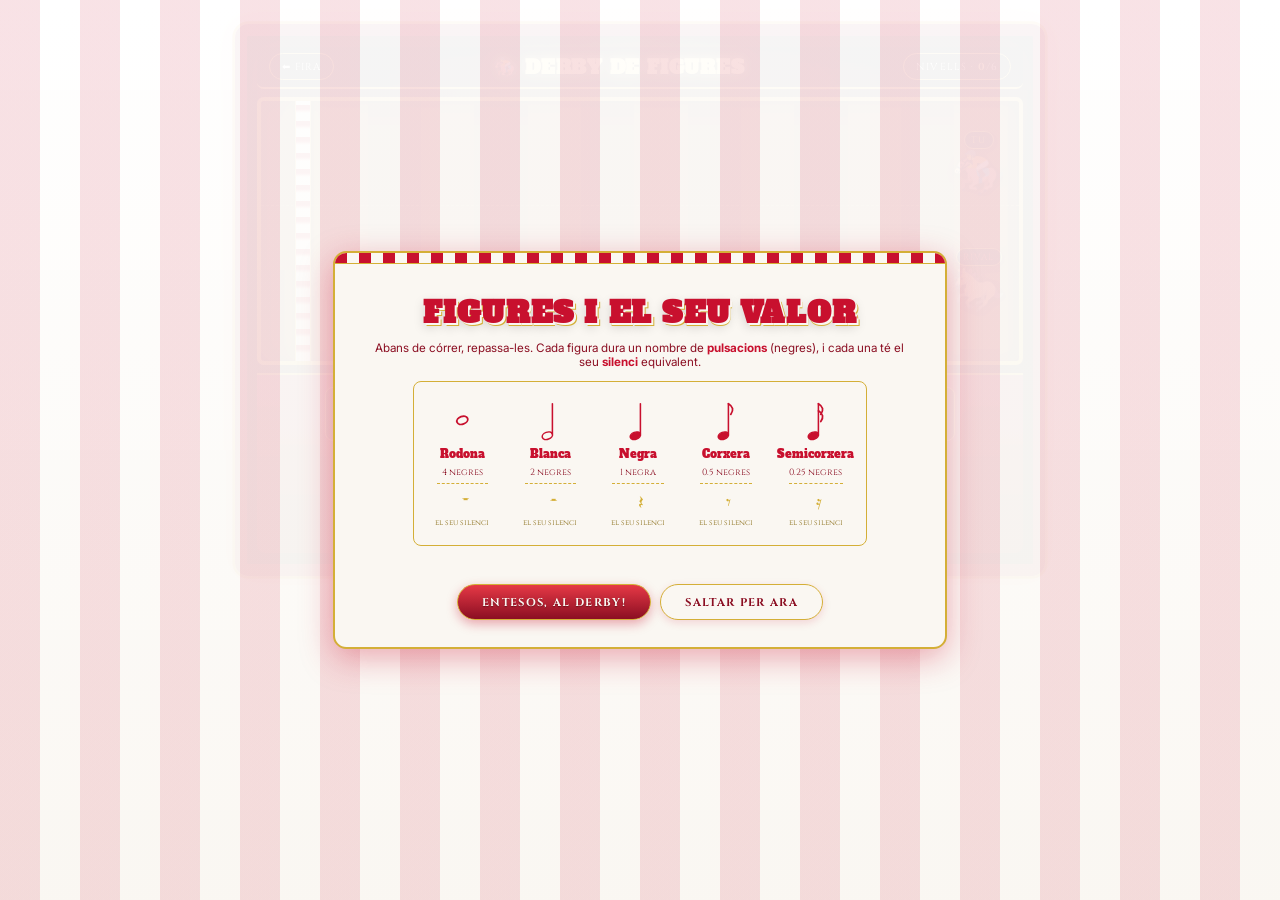
==== commit caa4fac8: "chore: sincronitzar treball local" ====
--- a/jocs/derby/index.html
+++ b/jocs/derby/index.html
@@ -3,7 +3,7 @@
 <head>
 <meta charset="UTF-8">
 <meta name="viewport" content="width=device-width, initial-scale=1.0">
-<title>Derby de Notes — Fira Musical</title>
+<title>Derby de Figures — Fira Musical</title>
 <link rel="stylesheet" href="../../style.css">
 <style>
   body {
@@ -368,7 +368,7 @@
 <div id="game-cabinet">
   <header>
     <div class="pill" onclick="sortirAFira()">⬅ FIRA</div>
-    <h1>🏇 DERBY DE NOTES</h1>
+    <h1>🏇 DERBY DE FIGURES</h1>
     <div class="pill" onclick="showMenu()">NIVELLS · <span class="num" id="wins-display">0</span>/6</div>
   </header>
 
@@ -396,23 +396,10 @@
 
 <div id="modal-tutorial" class="modal" style="display:none;">
   <div class="modal-box" style="max-width: 920px;">
-    <h1>COM LLEGIR EL PENTAGRAMA</h1>
-    <p style="margin-bottom:18px;">Abans de córrer, fes un cop d'ull. Les notes es dibuixen a les <strong style="color:var(--circ-vermell);">línies</strong> i als <strong style="color:var(--circ-vermell);">espais</strong> del pentagrama.</p>
+    <h1>FIGURES I EL SEU VALOR</h1>
+    <p style="margin-bottom:18px;">Abans de córrer, repassa-les. Cada figura dura un nombre de <strong style="color:var(--circ-vermell);">pulsacions</strong> (negres), i cada una té el seu <strong style="color:var(--circ-vermell);">silenci</strong> equivalent.</p>
 
     <div id="tutorial-svg" style="background:var(--circ-crema); padding:18px; border-radius:12px; border:2px solid var(--circ-daurat); margin-bottom:16px;"></div>
-
-    <div style="display:grid; grid-template-columns:1fr 1fr; gap:18px; font-family:'Inter',sans-serif; color:var(--circ-vermell-fosc); text-align:left; max-width:780px;">
-      <div style="background:rgba(212,175,55,0.12); padding:12px 18px; border-radius:10px; border-left:4px solid var(--circ-daurat);">
-        <div style="font-family:'Cinzel',serif; font-weight:700; color:var(--circ-vermell); margin-bottom:6px;">LÍNIES (de baix a dalt)</div>
-        <div style="font-size:1.4rem; font-family:'Alfa Slab One',serif; color:var(--circ-vermell);">Mi · Sol · Si · Re · Fa</div>
-        <div style="font-size:0.85rem; opacity:0.8; margin-top:4px;">Truc: «Mi-rar-Sol-i-Si-empre-Re-treu-Fa»</div>
-      </div>
-      <div style="background:rgba(212,175,55,0.12); padding:12px 18px; border-radius:10px; border-left:4px solid var(--circ-daurat);">
-        <div style="font-family:'Cinzel',serif; font-weight:700; color:var(--circ-vermell); margin-bottom:6px;">ESPAIS (de baix a dalt)</div>
-        <div style="font-size:1.4rem; font-family:'Alfa Slab One',serif; color:var(--circ-vermell);">Fa · La · Do · Mi</div>
-        <div style="font-size:0.85rem; opacity:0.8; margin-top:4px;">Truc: «FA-cebook» o lletreja: F-A-C-E.</div>
-      </div>
-    </div>
 
     <div style="margin-top:24px; display:flex; gap:14px; flex-wrap:wrap; justify-content:center;">
       <button class="btn-modal" onclick="tancarTutorial(true)">ENTESOS, AL DERBY!</button>
@@ -427,7 +414,7 @@
     <p>Escull un nivell. Encerta ràpid per avançar el cavall i guanyar la cursa.</p>
     <div id="level-grid"></div>
     <div style="display:flex; gap:14px; margin-top:8px;">
-      <button class="btn-modal secundari" onclick="obrirTutorial()">📖 REPASSAR PENTAGRAMA</button>
+      <button class="btn-modal secundari" onclick="obrirTutorial()">📖 REPASSAR FIGURES</button>
       <button class="btn-modal secundari" onclick="sortirAFira()">⬅ TORNAR A LA FIRA</button>
     </div>
   </div>
@@ -444,7 +431,6 @@
   </div>
 </div>
 
-<script src="../../data/notes.js"></script>
 <script src="../../data/figures.js"></script>
 <script src="../../data/stats.js"></script>
 <script>
@@ -464,22 +450,26 @@
 
   function sortirAFira() { window.location.href = '../../index.html'; }
 
-  const N = window.FIRA_NOTES;
   const F = window.FIRA_FIGURES;
 
-  function svgNota(nota) {
-    return `<div style="background:rgba(250,247,242,0.95);padding:8px;border-radius:8px;width:180px;height:110px;">${N.svgPentagrama(nota, { ample: 200, alt: 110 })}</div>`;
-  }
-
-  function preguntaNota(nivell) {
-    const correcta = N.aleatoria(nivell);
-    const dist = N.distractors(correcta, 2, nivell);
-    const opcions = [correcta, ...dist];
+  function preguntaFiguraBasica() {
+    const basiques = F.FIGURES.filter(f => ['rodona','blanca','negra'].includes(f.id));
+    const correcta = basiques[Math.floor(Math.random() * basiques.length)];
+    const dist = basiques.filter(f => f.id !== correcta.id);
     return {
-      q: svgNota(correcta) + `<div style="font-family:'Cinzel',serif;width:100%;">Quina nota és?</div>`,
-      options: opcions.map(o => o.nom),
-      correct: 0,
-      _shuffleKey: correcta.nom
+      q: `<div class="figura-gran">${correcta.simbol}</div><div style="width:100%;">Quina figura és?</div>`,
+      options: [correcta.nom, ...dist.map(d => d.nom)],
+      correct: 0
+    };
+  }
+
+  function preguntaSilenci() {
+    const correcta = F.aleatoria();
+    const dist = F.distractors(correcta, 2);
+    return {
+      q: `<div class="figura-gran">${correcta.silenci}</div><div style="width:100%;">De quina figura és aquest silenci?</div>`,
+      options: [correcta.nom, ...dist.map(d => d.nom)],
+      correct: 0
     };
   }
 
@@ -536,6 +526,15 @@
     }
   }
 
+  function preguntaMixta() {
+    const r = Math.random();
+    if (r < 0.2) return preguntaFiguraBasica();
+    if (r < 0.4) return preguntaFigura();
+    if (r < 0.6) return preguntaSilenci();
+    if (r < 0.8) return preguntaValor();
+    return preguntaEquivalencia();
+  }
+
   function generarPool(generador, n) {
     const pool = [];
     for (let i = 0; i < n; i++) pool.push(generador());
@@ -544,24 +543,19 @@
 
   const NIVELLS_DERBY = [
     {
-      nom: "Notes en línia",
-      descripcio: "Mi · Sol · Si · Re · Fa",
-      poolFn: () => generarPool(() => preguntaNota(1), 18)
-    },
-    {
-      nom: "Notes en espai",
-      descripcio: "Fa · La · Do · Mi",
-      poolFn: () => generarPool(() => preguntaNota(2), 18)
-    },
-    {
-      nom: "Pentagrama complet",
-      descripcio: "Totes les notes",
-      poolFn: () => generarPool(() => preguntaNota(3), 20)
+      nom: "Figures bàsiques",
+      descripcio: "Rodona · blanca · negra",
+      poolFn: () => generarPool(preguntaFiguraBasica, 18)
     },
     {
       nom: "Reconèixer figures",
-      descripcio: "Rodona, blanca, negra…",
+      descripcio: "Totes les figures",
       poolFn: () => generarPool(preguntaFigura, 18)
+    },
+    {
+      nom: "Silencis",
+      descripcio: "El silenci de cada figura",
+      poolFn: () => generarPool(preguntaSilenci, 18)
     },
     {
       nom: "Valor de les figures",
@@ -572,6 +566,11 @@
       nom: "Equivalències",
       descripcio: "El gran repte",
       poolFn: () => generarPool(preguntaEquivalencia, 18)
+    },
+    {
+      nom: "Repte final",
+      descripcio: "Tot barrejat",
+      poolFn: () => generarPool(preguntaMixta, 20)
     }
   ];
 
@@ -805,61 +804,23 @@
   }
 
   // ============================================================
-  // TUTORIAL — pentagrama explicat línia per línia / espai per espai
+  // TUTORIAL — figures rítmiques i el seu silenci, símbol i valor
   // ============================================================
   function generarSvgTutorial() {
-    const w = 760, h = 200;
-    const xStart = 40, xEnd = w - 20;
-    const cyMi = 120;
-    const sep = 16;
-    const colorLin = '#5A2A1C';
     const colorVermell = '#C8102E';
     const colorDaurat = '#D4AF37';
-
-    const linies = [0, 1, 2, 3, 4].map(i => {
-      const y = cyMi - i * sep;
-      return `<line x1="${xStart}" y1="${y}" x2="${xEnd}" y2="${y}" stroke="${colorLin}" stroke-width="2"/>`;
-    }).join('');
-
-    const clauSol = `<g transform="translate(${xStart + 16} ${cyMi - 50}) scale(1.5)"
-                       fill="none" stroke="${colorDaurat}" stroke-width="2.6" stroke-linecap="round" stroke-linejoin="round">
-                       <path d="M 11 8 C 4 14, 4 28, 12 34 C 22 40, 26 28, 18 22 C 10 18, 8 32, 14 36 L 16 54 C 16 62, 8 62, 8 56" />
-                       <circle cx="14" cy="59" r="3" fill="${colorDaurat}"/>
-                     </g>`;
-
-    // Línies: Mi (0), Sol (1), Si (2), Re (3), Fa (4) — de baix a dalt
-    const noms_linia = ['Mi', 'Sol', 'Si', 'Re', 'Fa'];
-    // Espais: Fa (0.5), La (1.5), Do (2.5), Mi (3.5)
-    const noms_espai = ['Fa', 'La', 'Do', 'Mi'];
-
-    let notes = '';
-    // Notes a les línies (cap negre)
-    noms_linia.forEach((nom, i) => {
-      const x = 180 + i * 65;
-      const y = cyMi - i * sep;
-      notes += `
-        <ellipse cx="${x}" cy="${y}" rx="9" ry="6.5" fill="${colorVermell}" transform="rotate(-20 ${x} ${y})"/>
-        <line x1="${x + 8}" y1="${y - 2}" x2="${x + 8}" y2="${y - 38}" stroke="${colorVermell}" stroke-width="2"/>
-        <text x="${x}" y="${cyMi + 50}" font-family="Alfa Slab One, Georgia, serif" font-size="20" fill="${colorVermell}" text-anchor="middle">${nom}</text>
-      `;
-    });
-    // Notes als espais (cap obert per diferenciar)
-    noms_espai.forEach((nom, i) => {
-      const x = 510 + i * 60;
-      const y = cyMi - (0.5 + i) * sep;
-      notes += `
-        <ellipse cx="${x}" cy="${y}" rx="9" ry="6.5" fill="none" stroke="${colorDaurat}" stroke-width="2.5" transform="rotate(-20 ${x} ${y})"/>
-        <line x1="${x + 8}" y1="${y - 2}" x2="${x + 8}" y2="${y - 38}" stroke="${colorDaurat}" stroke-width="2"/>
-        <text x="${x}" y="${cyMi + 50}" font-family="Alfa Slab One, Georgia, serif" font-size="20" fill="#8B6F1A" text-anchor="middle">${nom}</text>
-      `;
-    });
-
-    return `<svg viewBox="0 0 ${w} ${h}" xmlns="http://www.w3.org/2000/svg" style="display:block;width:100%;height:auto;">
-      ${linies}${clauSol}${notes}
-      <line x1="180" y1="50" x2="180" y2="60" stroke="${colorVermell}" stroke-width="1" stroke-dasharray="2 2"/>
-      <text x="365" y="40" font-family="Cinzel, serif" font-size="14" fill="${colorVermell}" text-anchor="middle" font-weight="700" letter-spacing="2">LÍNIES (vermell)</text>
-      <text x="600" y="40" font-family="Cinzel, serif" font-size="14" fill="#8B6F1A" text-anchor="middle" font-weight="700" letter-spacing="2">ESPAIS (daurat)</text>
-    </svg>`;
+    const cols = F.FIGURES.map(f => `
+      <div style="display:flex; flex-direction:column; align-items:center; gap:6px; min-width:110px;">
+        <div style="height:64px; display:flex; align-items:flex-end;">${F.svgFigura(f, { ample: 34, alt: 64, color: colorVermell })}</div>
+        <div style="font-family:'Alfa Slab One',Georgia,serif; font-size:1.05rem; color:${colorVermell};">${f.nom}</div>
+        <div style="font-family:'Cinzel',serif; font-size:0.85rem; color:var(--circ-vermell-fosc);">${f.valor} negr${f.valor === 1 ? 'a' : 'es'}</div>
+        <div style="width:70%; border-top:1px dashed ${colorDaurat}; margin:2px 0;"></div>
+        <div style="font-size:1.8rem; color:${colorDaurat};">${f.silenci}</div>
+        <div style="font-family:'Cinzel',serif; font-size:0.72rem; color:#8B6F1A;">el seu silenci</div>
+      </div>
+    `).join('');
+
+    return `<div style="display:flex; justify-content:center; gap:22px; flex-wrap:wrap; padding:8px 0;">${cols}</div>`;
   }
 
   function obrirTutorial() {
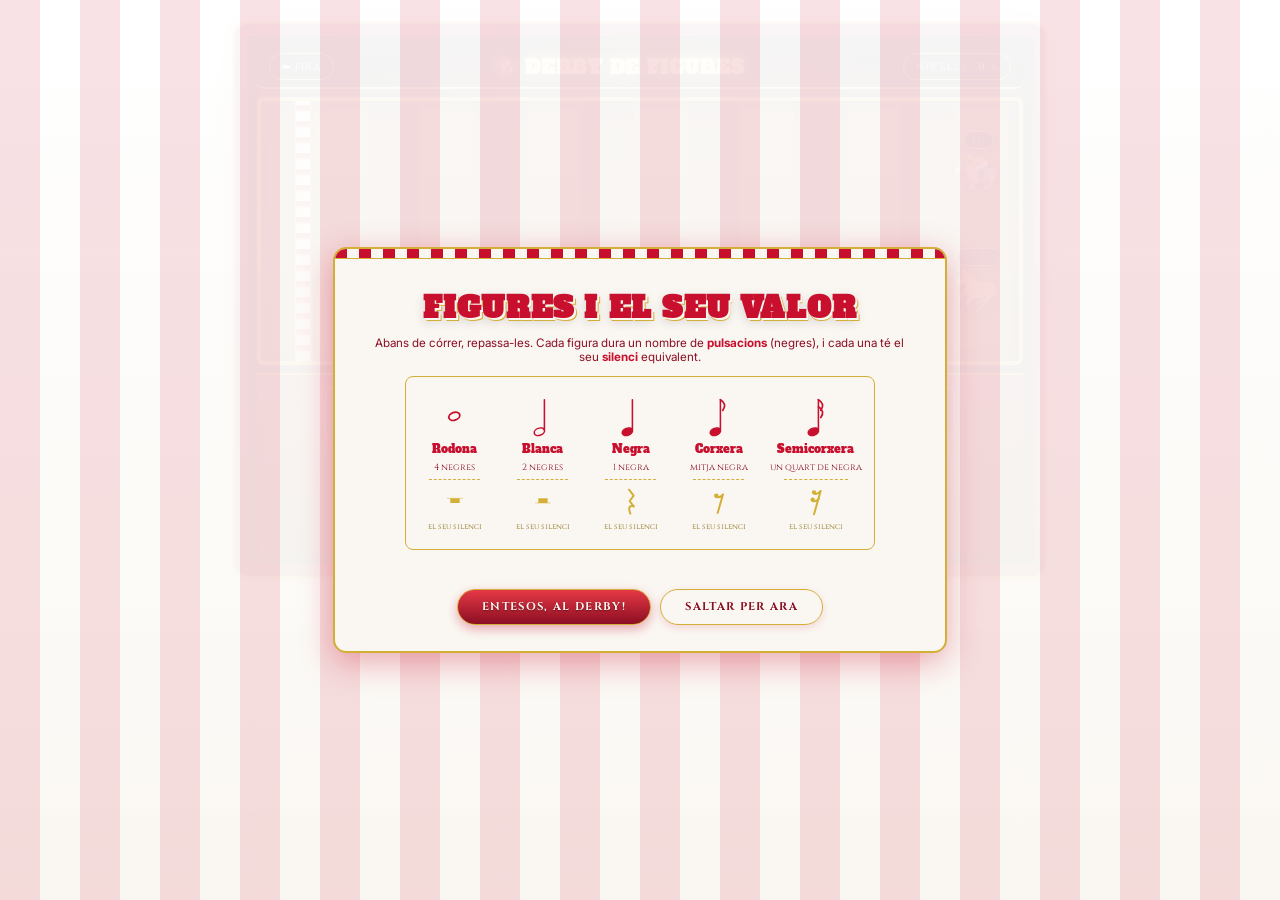
==== commit ddbc08b1: "feat: antitrampes, L'Estudi v9, exàmens de Ritme amb test de síntesi, Olimpíades i Yōkai complets, m" ====
--- a/jocs/derby/index.html
+++ b/jocs/derby/index.html
@@ -201,6 +201,17 @@
     transition: 0.12s;
   }
 
+  /* 21-10 · mòbil: abans el text de la pregunta i dels botons sortia de la caixa */
+  @media (max-width: 600px) {
+    #game-cabinet { width: 100vw; height: auto; min-height: 100vh; border-width: 8px; padding: 8px; }
+    header { flex-wrap: wrap; gap: 6px; padding: 8px; justify-content: center; }
+    header h1 { font-size: 1.15rem; order: -1; width: 100%; text-align: center; }
+    .pill { font-size: .75rem; padding: 6px 10px; letter-spacing: .04em; }
+    #question-display { font-size: 1rem; width: 100%; box-sizing: border-box; padding: 10px; }
+    #answers-container { flex-direction: column; align-items: stretch; gap: 8px; }
+    .ans-btn { width: 100%; font-size: .95rem; padding: 10px; }
+    #control-panel { height: auto; padding: 10px; }
+  }
   .ans-btn:active { transform: translateY(4px); box-shadow: 0 1px 0 var(--circ-daurat-fosc); }
   .ans-btn:hover:not(:disabled) { background: white; transform: translateY(-1px); }
   .ans-btn:disabled { cursor: default; opacity: 0.8; }
@@ -432,7 +443,7 @@
 </div>
 
 <script src="../../data/figures.js"></script>
-<script src="../../data/stats.js"></script>
+<script src="../../data/stats.js?v=5"></script>
 <script>
 
   const STORAGE_KEY = 'fira_musical_progres';
@@ -457,7 +468,7 @@
     const correcta = basiques[Math.floor(Math.random() * basiques.length)];
     const dist = basiques.filter(f => f.id !== correcta.id);
     return {
-      q: `<div class="figura-gran">${correcta.simbol}</div><div style="width:100%;">Quina figura és?</div>`,
+      q: `<div class="figura-gran">${F.svgFigura(correcta, { ample: 40, alt: 80, color: 'currentColor' })}</div><div style="width:100%;">Quina figura és?</div>`,
       options: [correcta.nom, ...dist.map(d => d.nom)],
       correct: 0
     };
@@ -467,7 +478,7 @@
     const correcta = F.aleatoria();
     const dist = F.distractors(correcta, 2);
     return {
-      q: `<div class="figura-gran">${correcta.silenci}</div><div style="width:100%;">De quina figura és aquest silenci?</div>`,
+      q: `<div class="figura-gran">${F.svgSilenci(correcta, { ample: 44, alt: 74, color: 'currentColor' })}</div><div style="width:100%;">De quina figura és aquest silenci?</div>`,
       options: [correcta.nom, ...dist.map(d => d.nom)],
       correct: 0
     };
@@ -477,7 +488,7 @@
     const correcta = F.aleatoria();
     const dist = F.distractors(correcta, 2);
     return {
-      q: `<div class="figura-gran">${correcta.simbol}</div><div style="width:100%;">Quina figura és?</div>`,
+      q: `<div class="figura-gran">${F.svgFigura(correcta, { ample: 40, alt: 80, color: 'currentColor' })}</div><div style="width:100%;">Quina figura és?</div>`,
       options: [correcta.nom, ...dist.map(d => d.nom)],
       correct: 0
     };
@@ -504,10 +515,13 @@
     const tipus = Math.random();
     if (tipus < 0.5) {
       const fig = F.FIGURES[Math.floor(Math.random() * 4)];
-      const correctaText = fig.simbol + ' = ' + fig.valor + ' negr' + (fig.valor === 1 ? 'a' : 'es');
+      // 21-10: text pla (el botó és innerText: el glif Unicode sortia buit a molts mòbils) i «1 negra», «mitja negra»
+      const negres = (v) => ({ 1: '1 negra', 0.5: 'mitja negra', 0.25: 'un quart de negra' }[v] || v + ' negres');
+      const una = 'Una ' + fig.nom.toLowerCase() + ' = ';
+      const correctaText = una + negres(fig.valor);
       return {
         q: `<div style="width:100%;">Quina equivalència és correcta?</div>`,
-        options: [correctaText, fig.simbol + ' = ' + (fig.valor * 2) + ' negres', fig.simbol + ' = ' + (fig.valor / 2) + ' negres'],
+        options: [correctaText, una + negres(fig.valor * 2), una + negres(fig.valor / 2)],
         correct: 0
       };
     } else {
@@ -664,6 +678,8 @@
 
       const trackWidth = document.getElementById('racetrack').offsetWidth;
       this.finishLine = trackWidth - 80;
+      // 21-10: la cursa són sempre 12 encerts (abans 42 px/encert: 5 en mòbil, ~38 en pantalla gran)
+      this.pas = (this.finishLine - 10) / 12;
 
       this.playFanfare();
 
@@ -681,13 +697,16 @@
 
     startHouseAI() {
       if (this.houseInterval) clearInterval(this.houseInterval);
-      const baseSpeed = 0.3 + (this.currentLevel * 0.12);
+      // 21-10: el rival triga el mateix a creuar la pista a qualsevol pantalla: 12 respostes
+      // a ~4,5 s cadascuna al nivell 1 i ~2,8 s al 6 (abans arribava a ~2 s, injust per a un examen).
       const mistakeChance = Math.max(0.05, 0.2 - (this.currentLevel * 0.025));
+      const segons = 4.5 - this.currentLevel * 0.34;
+      const baseSpeed = (this.finishLine - 10) / (12 * segons * 20) / (1 - mistakeChance);
 
       this.houseInterval = setInterval(() => {
         if (!this.isPlaying) return;
         if (Math.random() < mistakeChance) return;
-        const speed = baseSpeed + (Math.random() * 0.5);
+        const speed = baseSpeed * (0.5 + Math.random());
         this.housePos += speed;
         this.updatePositions();
         if (this.housePos >= this.finishLine) this.endRace('house');
@@ -728,7 +747,7 @@
 
       if (isCorrect) {
         this.playGallop();
-        this.playerPos += 42;
+        this.playerPos += this.pas;
         this.updatePositions();
         btnElement.classList.add('correct');
         window.FiraStats && FiraStats.registrar('derby', 'encert');
@@ -738,7 +757,7 @@
       } else {
         this.playTone(150, 'sawtooth', 0.3);
         btnElement.classList.add('wrong');
-        this.playerPos = Math.max(0, this.playerPos - 10);
+        this.playerPos = Math.max(0, this.playerPos - this.pas / 4);
         this.updatePositions();
         window.FiraStats && FiraStats.registrar('derby', 'error');
         setTimeout(() => { if (this.isPlaying) this.nextQuestion(); }, 700);
@@ -813,9 +832,9 @@
       <div style="display:flex; flex-direction:column; align-items:center; gap:6px; min-width:110px;">
         <div style="height:64px; display:flex; align-items:flex-end;">${F.svgFigura(f, { ample: 34, alt: 64, color: colorVermell })}</div>
         <div style="font-family:'Alfa Slab One',Georgia,serif; font-size:1.05rem; color:${colorVermell};">${f.nom}</div>
-        <div style="font-family:'Cinzel',serif; font-size:0.85rem; color:var(--circ-vermell-fosc);">${f.valor} negr${f.valor === 1 ? 'a' : 'es'}</div>
+        <div style="font-family:'Cinzel',serif; font-size:0.85rem; color:var(--circ-vermell-fosc);">${({ 1: '1 negra', 0.5: 'mitja negra', 0.25: 'un quart de negra' })[f.valor] || f.valor + ' negres'}</div>
         <div style="width:70%; border-top:1px dashed ${colorDaurat}; margin:2px 0;"></div>
-        <div style="font-size:1.8rem; color:${colorDaurat};">${f.silenci}</div>
+        <div style="color:${colorDaurat};">${F.svgSilenci(f, { ample: 30, alt: 50, color: colorDaurat })}</div>
         <div style="font-family:'Cinzel',serif; font-size:0.72rem; color:#8B6F1A;">el seu silenci</div>
       </div>
     `).join('');
